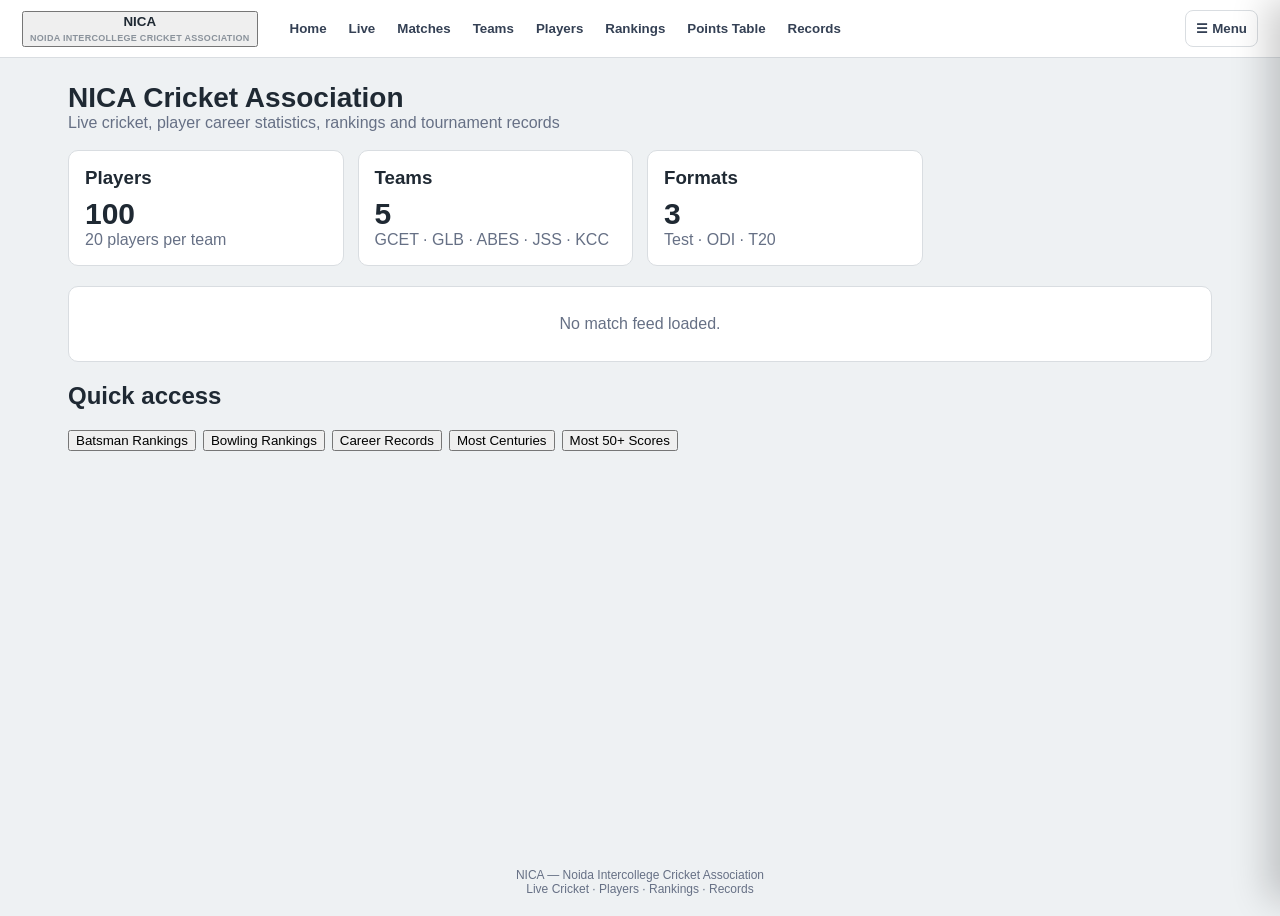
==== NICA/index.html @ 486584e8 "Move cricket app into NICA" ====
<!DOCTYPE html>
<html lang="en">
<head>
    <meta charset="UTF-8">
    <meta name="viewport" content="width=device-width, initial-scale=1.0">

    <title>NICA — Noida Intercollege Cricket Association</title>

    <meta
        name="description"
        content="NICA Cricket Association — live cricket, matches, teams, players, rankings and records."
    >

    <meta name="theme-color" content="#079b79">

    <!--
      ==========================================================
      NICT FINAL FRONTEND STRUCTURE
      ==========================================================

      ZIP currently contains TWO app.js files:

        NICT-main/app.js
        NICT-main/NICT-main/app.js

      IMPORTANT:
        This index intentionally loads the SECOND one:

          NICT-main/NICT-main/app.js

      because that is the full application containing:
        - Home
        - Live
        - Matches
        - Teams
        - Players
        - Rankings
        - Records
        - Points Table 2026
        - Statistics
        - Head to Head
        - Career records
        - Admin controls
        - Supabase multi-device support
        - 20 sec ball replay
        - 60 sec over break
        - 15 min innings break
        - full scorecard
        - format selectors

      The outer NICT-main/app.js is the old stripped-down
      browser-only version and must NOT be loaded by this page.
    -->

    <link
        rel="stylesheet"
        href="style.css"
    >

    <style>
        /*
          Small compatibility layer.
          The real theme remains style.css.
        */

        .brand-box{
            display:flex;
            align-items:center;
            gap:8px;
        }

        .brand-logo{
            width:42px;
            height:42px;
            object-fit:contain;
            border-radius:8px;
        }

        .admin-nav{
            color:#a35b00 !important;
        }

        .admin-nav::before{
            content:"🔒 ";
        }

        .desktop-nav{
            display:flex;
            align-items:center;
            gap:2px;
            flex:1;
            overflow-x:auto;
            scrollbar-width:none;
        }

        .desktop-nav::-webkit-scrollbar{
            display:none;
        }

        .desktop-nav button{
            white-space:nowrap;
        }

        .drawer{
            z-index:100;
        }

        #overlay{
            z-index:90;
        }

        /*
          Keep the main application above the page background.
        */
        #app{
            min-height:calc(100vh - 110px);
        }

        @media(max-width:800px){
            .topbar{
                padding:0 10px;
                gap:8px;
            }

            .desktop-nav{
                display:none;
            }
        }
    </style>
</head>

<body>

<!-- ==========================================================
     TOP NAVIGATION
     ========================================================== -->

<header class="topbar">

    <!-- Logo / Home -->
    <button
        type="button"
        class="brand"
        onclick="navigate('home')"
        aria-label="NICA Home"
    >
        <span class="brand-box">

            <img
                class="brand-logo"
                src="assets/NICA.png"
                alt="NICA"
                onerror="this.style.display='none'"
            >

            <span>
                <strong>NICA</strong>
                <br>
                <small>
                    NOIDA INTERCOLLEGE CRICKET ASSOCIATION
                </small>
            </span>

        </span>
    </button>

    <!-- ======================================================
         MAIN NAV
         app.js listens to [data-view]
         ====================================================== -->

    <nav
        class="desktop-nav"
        aria-label="Main navigation"
    >

        <button
            type="button"
            data-view="home"
        >
            Home
        </button>

        <button
            type="button"
            data-view="live"
        >
            Live
        </button>

        <button
            type="button"
            data-view="matches"
        >
            Matches
        </button>

        <button
            type="button"
            data-view="teams"
        >
            Teams
        </button>

        <button
            type="button"
            data-view="players"
        >
            Players
        </button>

        <button
            type="button"
            data-view="rankings"
        >
            Rankings
        </button>

        <button
            type="button"
            data-view="pointTable"
        >
            Points Table
        </button>

        <button
            type="button"
            data-view="records"
        >
            Records
        </button>

    </nav>

    <!-- ======================================================
         MENU BUTTON
         ====================================================== -->

    <button
        id="menuBtn"
        class="menu-btn"
        type="button"
        aria-label="Open NICA menu"
        aria-controls="drawer"
        aria-expanded="false"
    >
        ☰ Menu
    </button>

</header>


<!-- ==========================================================
     SIDE MENU OVERLAY
     ========================================================== -->

<div
    id="overlay"
    aria-hidden="true"
></div>


<!-- ==========================================================
     SIDE MENU / ADDITIONAL FEATURES
     ========================================================== -->

<aside
    id="drawer"
    class="drawer"
    aria-label="NICA Menu"
>

    <div class="drawer-head">

        <strong>
            NICA Menu
        </strong>

        <button
            id="closeMenu"
            type="button"
            aria-label="Close menu"
        >
            ×
        </button>

    </div>


    <!-- Statistics -->
    <button
        type="button"
        data-view="stats"
    >
        📊 Statistics
    </button>


    <!-- Head to Head -->
    <button
        type="button"
        data-view="headToHead"
    >
        ⚔️ Head to Head
    </button>


    <!-- Career -->
    <button
        type="button"
        data-view="careerRecords"
    >
        🏆 Career Records
    </button>


    <!-- Rankings -->
    <button
        type="button"
        data-view="batRankings"
    >
        🏏 Batting Rankings
    </button>

    <button
        type="button"
        data-view="bowlRankings"
    >
        🎯 Bowling Rankings
    </button>

    <button
        type="button"
        data-view="allRoundRankings"
    >
        ⭐ All-round Rankings
    </button>
<button
        type="button"
        data-view="catchRecords"
    >
        🧤 Catch Records
    </button>


    <!-- Batting records -->
    <button
        type="button"
        data-view="centuryRecords"
    >
        💯 Most Centuries
    </button>

    <button
        type="button"
        data-view="fiftyRecords"
    >
        5️⃣ Most 50+ Scores
    </button>

    <button
        type="button"
        data-view="sixRecords"
    >
        6️⃣ Most Sixes
    </button>

    <button
        type="button"
        data-view="fourRecords"
    >
        4️⃣ Most Fours
    </button>


    <!-- Bowling records -->
    <button
        type="button"
        data-view="wicketRecords"
    >
        🎯 Most Wickets
    </button>


    <!-- ======================================================
         ADMIN
         ======================================================

         The password is NOT placed in this HTML.

         app.js performs the actual check:

             @@098

         Admin stays locked until the user enters it.
         ====================================================== -->

    <button
        type="button"
        class="admin-nav"
        data-view="admin"
    >
        Admin Panel
    </button>

</aside>


<!-- ==========================================================
     APPLICATION ROOT

     The full nested app.js renders everything inside #app.
     ========================================================== -->

<main id="app">

    <div class="card empty">
        Loading NICA Cricket Association...
    </div>

</main>


<!-- ==========================================================
     FOOTER
     ========================================================== -->

<footer
    style="
        text-align:center;
        padding:20px;
        color:#667085;
        font-size:12px;
    "
>
    NICA — Noida Intercollege Cricket Association
    <br>
    Live Cricket · Players · Rankings · Records
</footer>


<!-- ==========================================================
     FINAL SCRIPT

     VERY IMPORTANT:
     DO NOT CHANGE THIS TO "app.js".

     It must load the FULL application:

         NICT-main/NICT-main/app.js

     Because this index.html is located in:

         NICT-main/index.html
     ========================================================== -->

<script
    src="app.js"
    defer
></script>

</body>
</html>
---- NICA/style.css ----
/* ============================================================
   NICT SCORECARD THEME — INSPIRED BY THE SUPPLIED VIDEO
   ============================================================ */

:root{
  --bg:#eef1f3;
  --card:#ffffff;
  --ink:#1f2933;
  --muted:#667085;
  --line:#d9dde1;
  --green:#079b79;
  --green-dark:#087f66;
  --green-soft:#e7f6f1;
  --red:#c62828;
  --amber:#a35b00;
  --blue:#1769aa;
  --dark:#17212b;
}

*{box-sizing:border-box}

body{
  margin:0;
  background:var(--bg);
  color:var(--ink);
  font-family:Arial,Helvetica,sans-serif;
}

.topbar{
  min-height:58px;
  background:#fff;
  border-bottom:1px solid var(--line);
  display:flex;
  align-items:center;
  padding:0 22px;
  gap:22px;
  position:sticky;
  top:0;
  z-index:50;
}

.brand{
  display:flex;
  align-items:center;
  gap:8px;
  text-decoration:none;
  color:var(--ink);
  font-weight:900;
  white-space:nowrap;
}

.brand small{
  color:#8a929b;
  font-size:9px;
  letter-spacing:.3px;
}

.desktop-nav{
  display:flex;
  gap:2px;
  overflow:auto;
}

.desktop-nav button,
.menu-btn{
  border:0;
  background:transparent;
  padding:10px;
  font-weight:800;
  color:#344054;
  cursor:pointer;
}

.desktop-nav button:hover,
.menu-btn:hover{
  color:var(--green);
}

.menu-btn{
  margin-left:auto;
  border:1px solid var(--line);
  border-radius:8px;
}

.drawer{
  position:fixed;
  right:-360px;
  top:0;
  width:360px;
  height:100vh;
  background:#fff;
  z-index:100;
  box-shadow:-12px 0 35px #0003;
  padding:16px;
  overflow:auto;
  transition:right .2s ease;
}

.drawer.open{right:0}

.drawer-head{
  display:flex;
  justify-content:space-between;
  align-items:center;
  margin-bottom:8px;
  font-size:20px;
}

.drawer-head button{
  border:0;
  background:transparent;
  font-size:28px;
  cursor:pointer;
}

.drawer>button{
  width:100%;
  display:block;
  border:0;
  border-bottom:1px solid #eef0f2;
  background:#fff;
  text-align:left;
  padding:12px 5px;
  font-weight:750;
  cursor:pointer;
}

.drawer>button:hover{
  color:var(--green);
  background:#f6fbf9;
}

#overlay{
  display:none;
  position:fixed;
  inset:0;
  background:#0008;
  z-index:90;
}

#overlay.show{display:block}

main{
  max-width:1180px;
  margin:0 auto;
  padding:24px 18px 50px;
}

.page-head{
  display:flex;
  justify-content:space-between;
  align-items:flex-end;
  gap:16px;
  margin-bottom:18px;
}

.page-head h1{
  margin:0;
  font-size:28px;
}

.muted{color:var(--muted)}

.small-note{
  font-size:11px;
  margin-top:8px;
}

.grid{
  display:grid;
  grid-template-columns:repeat(4,1fr);
  gap:14px;
}

.card{
  background:var(--card);
  border:1px solid var(--line);
  border-radius:10px;
  padding:16px;
}

.card h2,
.card h3,
.card h4{
  margin:0 0 8px;
}

.big{
  font-size:30px;
  font-weight:900;
}

.section{
  margin-top:20px;
}

.tabs{
  display:flex;
  gap:7px;
  flex-wrap:wrap;
}

.btn{
  border:0;
  background:var(--green);
  color:#fff;
  border-radius:7px;
  padding:10px 14px;
  font-weight:800;
  cursor:pointer;
}

.btn:hover{background:var(--green-dark)}

.btn.secondary{
  background:#344054;
}

.btn.danger{
  background:#b42318;
}

.input,
.select{
  width:100%;
  padding:11px;
  border:1px solid #cfd5dc;
  border-radius:7px;
  background:#fff;
}

.notice{
  padding:11px 13px;
  border:1px solid #f0cf86;
  background:#fff8e8;
  color:#765000;
  border-radius:7px;
  margin:10px 0;
}

.pill{
  display:inline-block;
  padding:5px 9px;
  border-radius:999px;
  background:#edf4f0;
  color:var(--green-dark);
  font-size:12px;
  font-weight:800;
}

.live-pill{
  background:#fff0ef;
  color:var(--red);
}

.match-list{
  display:grid;
  gap:12px;
}

.match-card{
  background:#fff;
  border:1px solid var(--line);
  border-radius:10px;
  padding:15px;
}

.scoretop{
  display:flex;
  justify-content:space-between;
  align-items:center;
  gap:18px;
}

.team-logo{
  width:52px;
  height:52px;
  object-fit:contain;
  background:#fff;
  border-radius:7px;
}

.team-logos{
  display:flex;
  align-items:center;
  gap:10px;
}

.meta{
  color:#71808d;
  font-size:12px;
}

.empty{
  padding:28px;
  text-align:center;
  color:var(--muted);
}

/* ============================================================
   SCORECARD — VIDEO STYLE
   ============================================================ */

.scorecard-shell{
  background:#fff;
  border:1px solid #d7dbde;
  border-radius:2px;
  overflow:hidden;
}

.scorecard-meta{
  display:flex;
  gap:14px;
  flex-wrap:wrap;
  padding:12px 14px;
  border-bottom:1px solid #e2e5e7;
  font-size:12px;
  color:#707981;
}

.result-line{
  padding:11px 14px;
  color:var(--green-dark);
  font-weight:800;
}

.innings-pills{
  display:flex;
  gap:8px;
  padding:4px 14px 13px;
  overflow-x:auto;
}

.innings-pill{
  border:0;
  background:#dce9e5;
  color:#36554d;
  border-radius:18px;
  padding:7px 13px;
  font-weight:800;
  white-space:nowrap;
  cursor:pointer;
}

.innings-pill.active{
  background:var(--green);
  color:#fff;
}

.innings-pill.disabled{
  opacity:.45;
  cursor:not-allowed;
}

.scorecard-team-header{
  background:var(--green);
  color:#fff;
  display:flex;
  justify-content:space-between;
  align-items:center;
  padding:11px 14px;
}

.scorecard-team-name{
  font-size:17px;
  font-weight:900;
}

.scorecard-innings-label{
  font-size:11px;
  margin-left:8px;
  opacity:.85;
}

.scorecard-team-total{
  font-size:18px;
  font-weight:900;
}

.scorecard-team-total span{
  font-size:12px;
  font-weight:700;
  margin-left:5px;
}

.scorecard-table-wrap{
  overflow-x:auto;
}

.scorecard-table{
  width:100%;
  min-width:720px;
  border-collapse:collapse;
  background:#fff;
}

.scorecard-table th,
.scorecard-table td{
  padding:8px 10px;
  border-bottom:1px solid #e4e7e9;
  font-size:13px;
  text-align:left;
  white-space:nowrap;
}

.scorecard-table th{
  background:#e9e9e9;
  color:#555;
  font-size:11px;
  font-weight:900;
}

.scorecard-table td.num,
.scorecard-table th:not(:first-child){
  text-align:center;
}

.scorecard-table td.strong{
  font-weight:900;
}

.scorecard-table .batter-name{
  color:#2870b2;
  font-weight:700;
}

.scorecard-table .dismissal{
  color:#69727b;
  font-size:11px;
  min-width:190px;
}

.scorecard-subtitle{
  font-size:15px;
  margin:0 0 8px;
}

.scorecard-section{
  padding:0 14px;
}

.extras-row{
  display:flex;
  justify-content:space-between;
  gap:18px;
  padding:11px 10px;
  border-bottom:1px solid #e4e7e9;
  font-size:13px;
}

.scorecard-total{
  display:flex;
  justify-content:space-between;
  gap:18px;
  padding:12px 24px;
  font-size:14px;
  border-bottom:1px solid #d8dcdf;
}

.live-ball-panel{
  margin:14px;
  padding:14px;
  border:1px solid #cfe6df;
  background:#f4fbf9;
  border-radius:8px;
}

.live-label{
  color:var(--green-dark);
  font-size:11px;
  font-weight:900;
  letter-spacing:.4px;
}

.live-ball-main{
  display:flex;
  gap:10px;
  align-items:center;
  margin:7px 0;
}

.shot-tags{
  display:flex;
  gap:6px;
  flex-wrap:wrap;
  margin:7px 0;
}

.tag{
  background:#eef2f4;
  border-radius:999px;
  padding:4px 7px;
  font-size:10px;
  font-weight:900;
}

.lastballs{
  display:flex;
  gap:6px;
  flex-wrap:wrap;
  margin-top:9px;
}

.ball{
  width:32px;
  height:32px;
  border-radius:50%;
  display:grid;
  place-items:center;
  background:#f0f2f3;
  border:1px solid #d7dbde;
  font-size:11px;
  font-weight:900;
}

.ball.four{
  background:#e8f2ff;
  color:#145c9e;
}

.ball.six{
  background:#e7f8ef;
  color:#087443;
}

.ball.wicket{
  background:#ffeded;
  color:#b42318;
}

.ball.extra{
  background:#fff4df;
  color:#9b5c00;
}

.scorecard-footer{
  display:flex;
  justify-content:space-between;
  gap:12px;
  flex-wrap:wrap;
  padding:11px 14px;
  background:#f7f8f9;
  border-top:1px solid #e1e4e6;
  color:#68727b;
  font-size:11px;
}

/* ============================================================
   OLD/GENERAL TABLES
   ============================================================ */

.table-wrap{
  background:#fff;
  border:1px solid var(--line);
  border-radius:9px;
  overflow:auto;
}

.table{
  border-collapse:collapse;
  width:100%;
  min-width:700px;
}

.table th,
.table td{
  padding:10px 12px;
  border-bottom:1px solid var(--line);
  font-size:13px;
  text-align:left;
  white-space:nowrap;
}

.table th{
  background:#f6f7f8;
  color:#475467;
  font-size:11px;
  text-transform:uppercase;
}

/* ============================================================
   RESPONSIVE
   ============================================================ */

@media(max-width:950px){
  .desktop-nav{display:none}
  .grid{grid-template-columns:repeat(2,1fr)}
  main{padding:16px 12px 40px}
}

@media(max-width:600px){
  .grid{grid-template-columns:1fr}
  .brand small{display:none}
  .drawer{width:88%}
  .scoretop{align-items:flex-start}
  .scorecard-team-header{
    align-items:flex-start;
    gap:10px;
  }
  .scorecard-team-total{
    font-size:15px;
  }
}


/* Delete only the active live match */
.delete-match-btn{background:#dc2626!important;color:#fff!important;border:none!important}.delete-match-btn:hover{background:#b91c1c!important}.delete-match-btn:active{transform:scale(.98)}
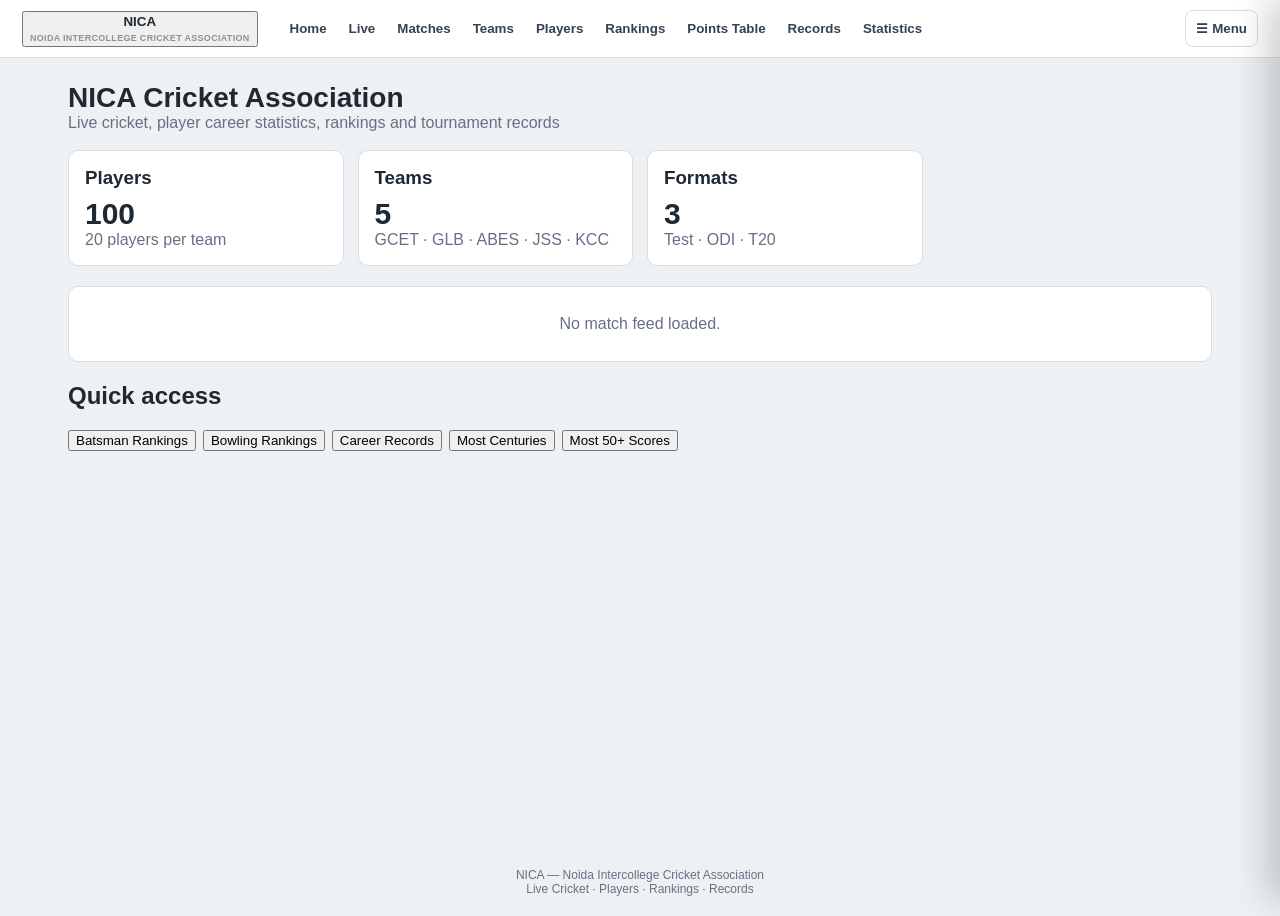
==== commit 6741f8c1: "Merge remote main with NICA app" ====
--- a/NICA/index.html
+++ b/NICA/index.html
@@ -230,6 +230,13 @@
             Records
         </button>
 
+        <button
+            type="button"
+            data-view="stats"
+        >
+            Statistics
+        </button>
+
     </nav>
 
     <!-- ======================================================
@@ -285,6 +292,14 @@
         </button>
 
     </div>
+
+
+    <button type="button" data-view="live">🔴 Live</button>
+    <button type="button" data-view="matches">📋 Matches</button>
+    <button type="button" data-view="teams">🏏 Teams</button>
+    <button type="button" data-view="players">👤 Players</button>
+    <button type="button" data-view="pointTable">📊 Points Table</button>
+    <button type="button" data-view="records">🏆 Records</button>
 
 
     <!-- Statistics -->
